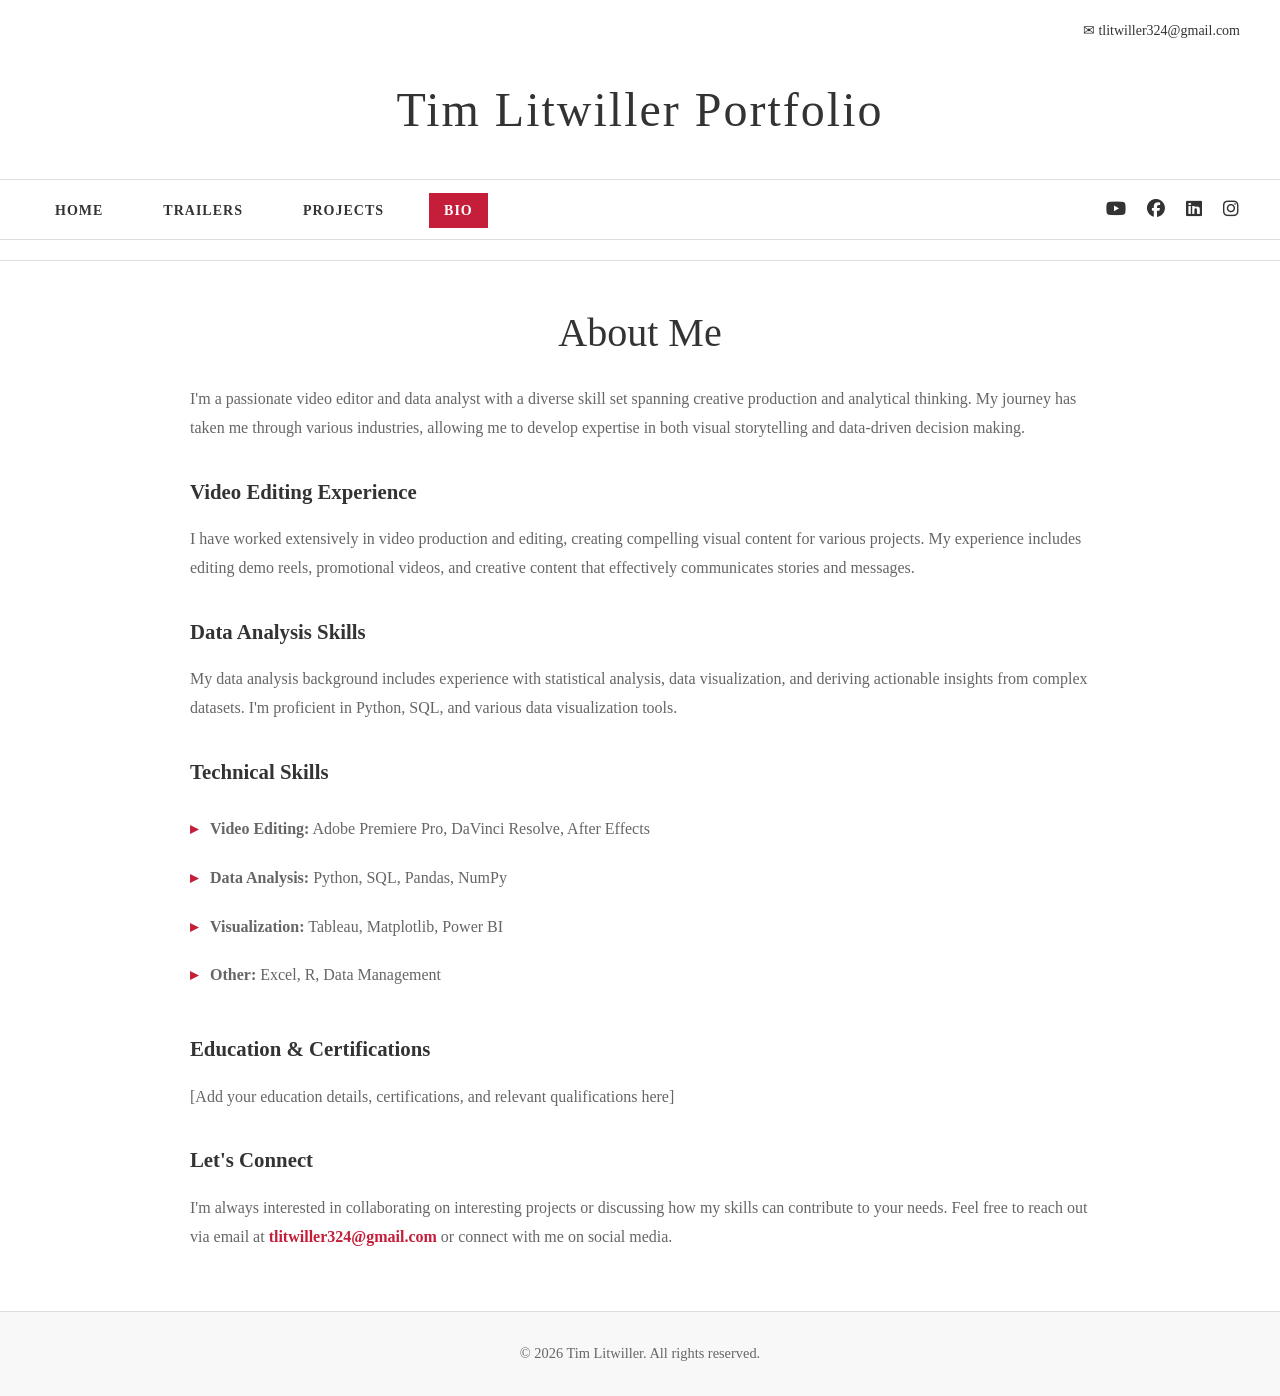
==== bio.html @ 99f658ed "moved static files out of static folder" ====
<!DOCTYPE html>
<html lang="en">
<head>
    <meta charset="UTF-8">
    <meta name="viewport" content="width=device-width, initial-scale=1.0">
    <title>Bio - Tim Litwiller Portfolio</title>
    <link rel="stylesheet" href="css/styles.css">
    <link rel="stylesheet" href="https://cdnjs.cloudflare.com/ajax/libs/font-awesome/6.4.0/css/all.min.css">
</head>
<body>
    <header>
        <div class="contact-info">
            <a href="mailto:tlitwiller324@gmail.com">✉ tlitwiller324@gmail.com</a>
        </div>

        <h1 class="site-title">Tim Litwiller Portfolio</h1>

        <nav class="navbar">
            <ul>
                <li><a href="index.html">HOME</a></li>
                <li><a href="trailers.html">TRAILERS</a></li>
                <li><a href="projects.html">PROJECTS</a></li>
                <li><a href="bio.html" class="active">BIO</a></li>
            </ul>
            <div class="social-links">
                <a href="https://www.youtube.com/@tlitwiller" target="_blank"><i class="fab fa-youtube"></i></a>
                <a href="https://www.facebook.com/tlitwiller" target="_blank"><i class="fab fa-facebook"></i></a>
                <a href="https://www.linkedin.com/in/tlitwiller" target="_blank"><i class="fab fa-linkedin"></i></a>
                <a href="https://www.instagram.com/tlitwiller" target="_blank"><i class="fab fa-instagram"></i></a>
            </div>
        </nav>
    </header>

    <main>
        <section class="content-section">
            <h2>About Me</h2>

            <div class="bio-content">
                <p>
                    I'm a passionate video editor and data analyst with a diverse skill set spanning creative production and analytical thinking. 
                    My journey has taken me through various industries, allowing me to develop expertise in both visual storytelling and data-driven decision making.
                </p>

                <h3>Video Editing Experience</h3>
                <p>
                    I have worked extensively in video production and editing, creating compelling visual content for various projects. 
                    My experience includes editing demo reels, promotional videos, and creative content that effectively communicates stories and messages.
                </p>

                <h3>Data Analysis Skills</h3>
                <p>
                    My data analysis background includes experience with statistical analysis, data visualization, and deriving actionable insights from complex datasets. 
                    I'm proficient in Python, SQL, and various data visualization tools.
                </p>

                <h3>Technical Skills</h3>
                <ul class="skills-list">
                    <li><strong>Video Editing:</strong> Adobe Premiere Pro, DaVinci Resolve, After Effects</li>
                    <li><strong>Data Analysis:</strong> Python, SQL, Pandas, NumPy</li>
                    <li><strong>Visualization:</strong> Tableau, Matplotlib, Power BI</li>
                    <li><strong>Other:</strong> Excel, R, Data Management</li>
                </ul>

                <h3>Education & Certifications</h3>
                <p>
                    [Add your education details, certifications, and relevant qualifications here]
                </p>

                <h3>Let's Connect</h3>
                <p>
                    I'm always interested in collaborating on interesting projects or discussing how my skills can contribute to your needs. 
                    Feel free to reach out via email at <a href="mailto:tlitwiller324@gmail.com">tlitwiller324@gmail.com</a> or connect with me on social media.
                </p>
            </div>
        </section>
    </main>

    <footer>
        <p>&copy; 2026 Tim Litwiller. All rights reserved.</p>
    </footer>
</body>
</html>
---- css/styles.css ----
/* Global Styles */
* {
    margin: 0;
    padding: 0;
    box-sizing: border-box;
}

:root {
    --primary-red: #c41e3a;
    --text-dark: #333;
    --text-light: #666;
    --border-color: #ddd;
    --bg-light: #f8f8f8;
}

body {
    font-family: 'Georgia', 'Times New Roman', serif;
    color: var(--text-dark);
    background-color: #fff;
    line-height: 1.6;
}

/* Header Styles */
header {
    background-color: #fff;
    border-bottom: 1px solid var(--border-color);
    padding: 20px 0;
    margin-bottom: 40px;
}

.contact-info {
    text-align: right;
    padding-right: 40px;
    margin-bottom: 20px;
    font-size: 14px;
}

.contact-info a {
    color: var(--text-dark);
    text-decoration: none;
    transition: color 0.3s ease;
}

.contact-info a:hover {
    color: var(--primary-red);
}

.site-title {
    text-align: center;
    font-size: 3em;
    font-weight: normal;
    margin: 30px 0;
    letter-spacing: 2px;
}

/* Navigation Styles */
.navbar {
    display: flex;
    justify-content: space-between;
    align-items: center;
    padding: 0 40px;
    border-top: 1px solid var(--border-color);
    border-bottom: 1px solid var(--border-color);
    padding-top: 15px;
    padding-bottom: 15px;
}

.navbar ul {
    list-style: none;
    display: flex;
    gap: 30px;
}

.navbar a {
    text-decoration: none;
    color: var(--text-dark);
    font-weight: 600;
    font-size: 14px;
    letter-spacing: 1px;
    padding: 10px 15px;
    transition: all 0.3s ease;
    position: relative;
}

.navbar a:hover {
    color: var(--primary-red);
}

.navbar a.active {
    background-color: var(--primary-red);
    color: white;
}

/* Social Links */
.social-links {
    display: flex;
    gap: 20px;
}

.social-links a {
    color: var(--text-dark);
    font-size: 18px;
    transition: color 0.3s ease;
    padding: 0;
}

.social-links a:hover {
    color: var(--primary-red);
}

/* Main Content */
main {
    max-width: 1200px;
    margin: 0 auto;
    padding: 0 40px;
}

/* Hero Section */
.hero {
    margin-bottom: 60px;
}

.hero-content {
    display: flex;
    gap: 60px;
    align-items: center;
}

.profile-image {
    flex: 0 0 250px;
}

.profile-image img {
    width: 100%;
    height: auto;
    border-radius: 8px;
    box-shadow: 0 4px 6px rgba(0, 0, 0, 0.1);
}

.hero-text {
    flex: 1;
}

.hero-text h2 {
    font-size: 2.5em;
    margin-bottom: 20px;
    font-weight: normal;
}

.hero-text p {
    font-size: 1.1em;
    color: var(--text-light);
    margin-bottom: 15px;
    line-height: 1.8;
}

/* Content Sections */
.content-section {
    margin-bottom: 60px;
}

.content-section h2 {
    font-size: 2.5em;
    margin-bottom: 20px;
    text-align: center;
    font-weight: normal;
}

.content-section > p {
    text-align: center;
    color: var(--text-light);
    margin-bottom: 40px;
    font-size: 1.1em;
}

/* Videos Grid */
.videos-grid {
    display: grid;
    grid-template-columns: repeat(auto-fit, minmax(500px, 1fr));
    gap: 40px;
    margin-bottom: 40px;
}

.video-card {
    background-color: var(--bg-light);
    padding: 25px;
    border-radius: 8px;
    transition: transform 0.3s ease, box-shadow 0.3s ease;
}

.video-card:hover {
    transform: translateY(-5px);
    box-shadow: 0 8px 12px rgba(0, 0, 0, 0.1);
}

.video-card h3 {
    margin-bottom: 15px;
    font-size: 1.3em;
    font-weight: normal;
}

.video-embed {
    margin: 20px 0;
    border-radius: 4px;
    overflow: hidden;
}

.video-embed iframe {
    border-radius: 4px;
}

.video-card p {
    color: var(--text-light);
    font-size: 0.95em;
    line-height: 1.7;
}

.youtube-note {
    text-align: center;
    padding: 20px;
    background-color: var(--bg-light);
    border-radius: 4px;
    margin-top: 30px;
}

.youtube-note a {
    color: var(--primary-red);
    text-decoration: none;
    font-weight: 600;
}

.youtube-note a:hover {
    text-decoration: underline;
}

/* Projects Grid */
.projects-grid {
    display: grid;
    grid-template-columns: repeat(auto-fit, minmax(300px, 1fr));
    gap: 30px;
    margin-bottom: 40px;
}

.project-card {
    background-color: var(--bg-light);
    padding: 25px;
    border-radius: 8px;
    border-left: 4px solid var(--primary-red);
    transition: transform 0.3s ease, box-shadow 0.3s ease;
}

.project-card:hover {
    transform: translateY(-5px);
    box-shadow: 0 8px 12px rgba(0, 0, 0, 0.1);
}

.project-card h3 {
    margin-bottom: 10px;
    font-size: 1.1em;
    font-weight: 600;
}

.project-tech {
    color: var(--primary-red);
    font-size: 0.85em;
    margin-bottom: 10px;
    font-weight: 600;
}

.project-card p {
    color: var(--text-light);
    font-size: 0.95em;
    line-height: 1.7;
    margin-bottom: 15px;
}

.project-link {
    color: var(--primary-red);
    text-decoration: none;
    font-weight: 600;
    transition: color 0.3s ease;
}

.project-link:hover {
    color: var(--text-dark);
    text-decoration: underline;
}

/* Bio Content */
.bio-content {
    max-width: 900px;
    margin: 0 auto;
    line-height: 1.8;
}

.bio-content p {
    margin-bottom: 20px;
    color: var(--text-light);
    font-size: 1em;
}

.bio-content h3 {
    font-size: 1.3em;
    margin-top: 30px;
    margin-bottom: 15px;
    font-weight: 600;
}

.skills-list {
    list-style: none;
    margin-left: 0;
    margin-bottom: 20px;
}

.skills-list li {
    padding: 10px 0;
    padding-left: 20px;
    position: relative;
    color: var(--text-light);
}

.skills-list li:before {
    content: "▸";
    position: absolute;
    left: 0;
    color: var(--primary-red);
    font-weight: bold;
}

.bio-content a {
    color: var(--primary-red);
    text-decoration: none;
    font-weight: 600;
}

.bio-content a:hover {
    text-decoration: underline;
}

/* Footer */
footer {
    background-color: var(--bg-light);
    text-align: center;
    padding: 30px 20px;
    margin-top: 60px;
    border-top: 1px solid var(--border-color);
    color: var(--text-light);
    font-size: 0.9em;
}

/* Responsive Design */
@media (max-width: 768px) {
    .site-title {
        font-size: 2em;
    }

    .navbar {
        flex-direction: column;
        gap: 20px;
        padding: 20px 20px;
    }

    .navbar ul {
        flex-wrap: wrap;
        justify-content: center;
        gap: 10px;
    }

    .navbar a {
        font-size: 12px;
        padding: 8px 10px;
    }

    .social-links {
        width: 100%;
        justify-content: center;
    }

    main {
        padding: 0 20px;
    }

    .hero-content {
        flex-direction: column;
        gap: 40px;
    }

    .profile-image {
        flex: 0 0 200px;
    }

    .hero-text h2 {
        font-size: 2em;
    }

    .content-section h2 {
        font-size: 2em;
    }

    .videos-grid {
        grid-template-columns: 1fr;
    }

    .projects-grid {
        grid-template-columns: 1fr;
    }

    .contact-info {
        padding-right: 20px;
    }
}

@media (max-width: 480px) {
    .site-title {
        font-size: 1.5em;
        margin: 20px 0;
    }

    .navbar ul {
        gap: 5px;
    }

    .navbar a {
        font-size: 11px;
        padding: 6px 8px;
    }

    .hero-text h2 {
        font-size: 1.5em;
    }

    .content-section h2 {
        font-size: 1.5em;
    }

    .video-card {
        padding: 15px;
    }

    .project-card {
        padding: 15px;
    }
}
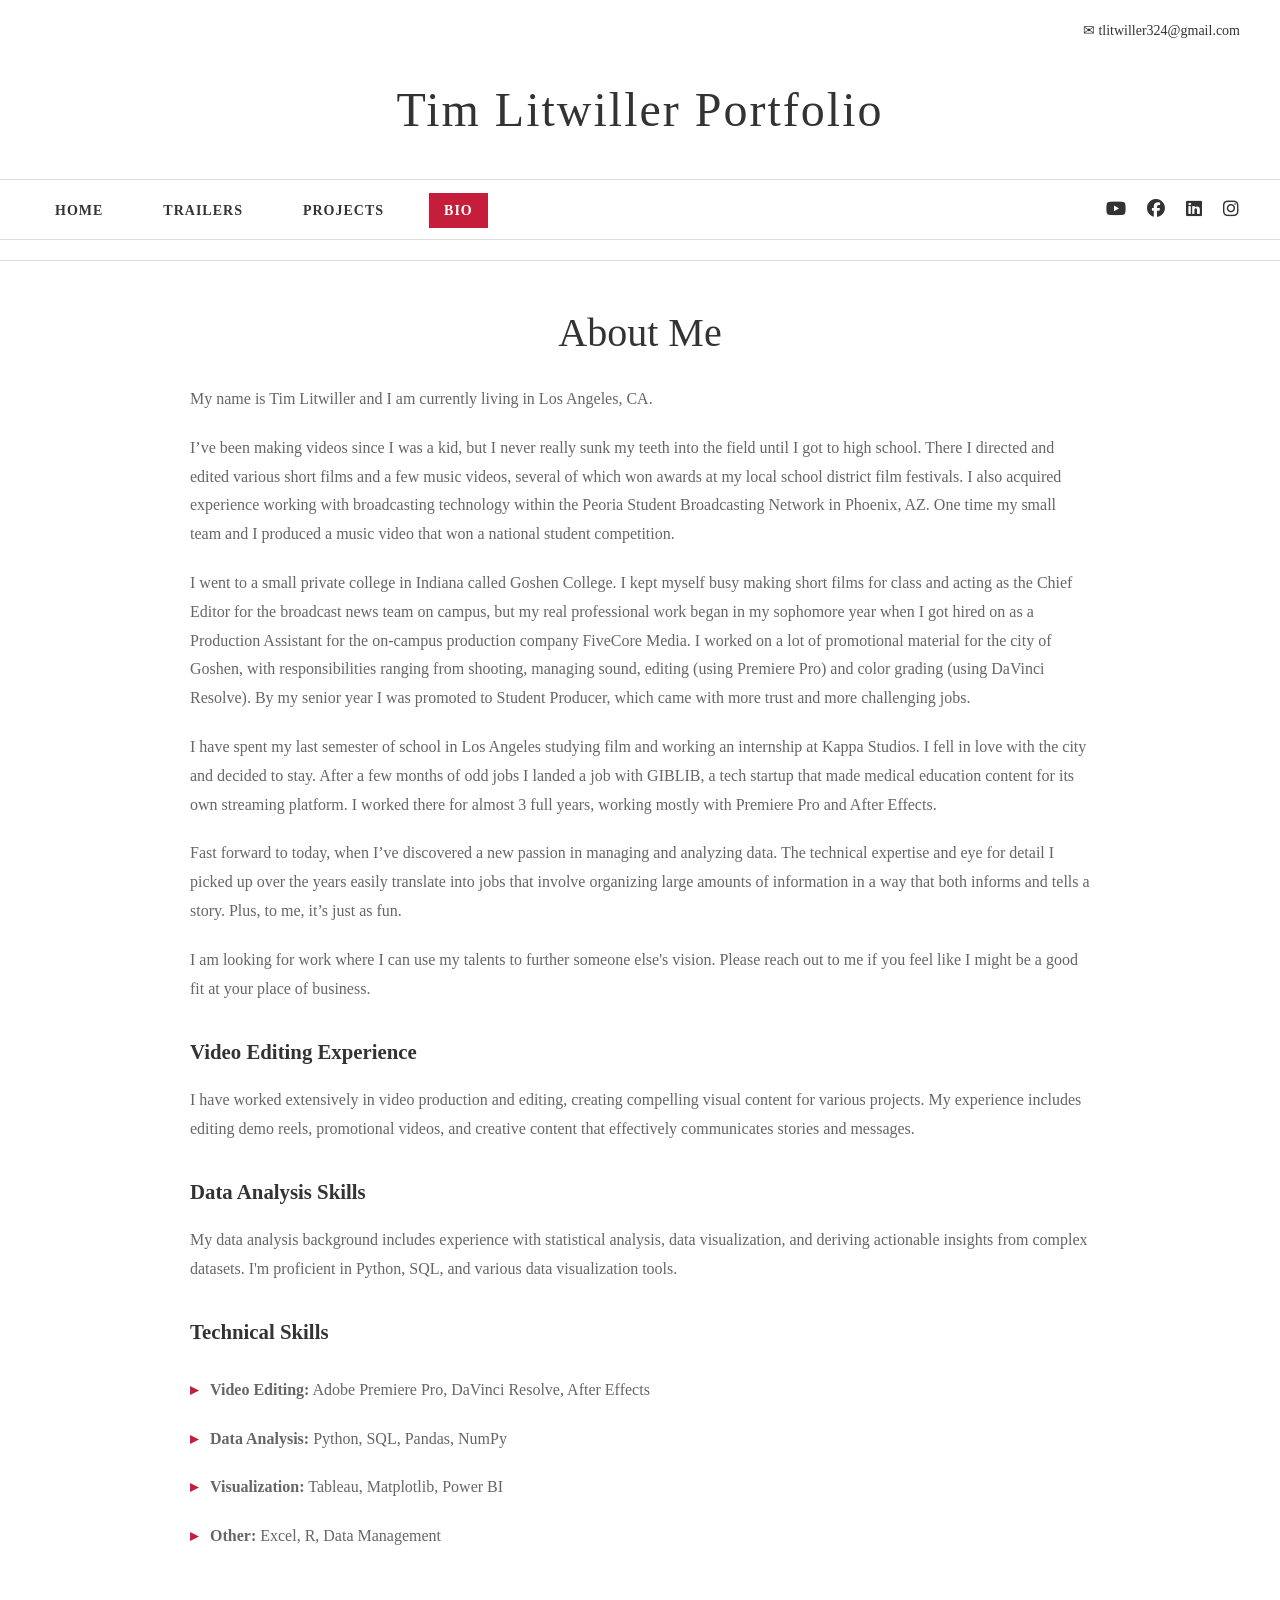
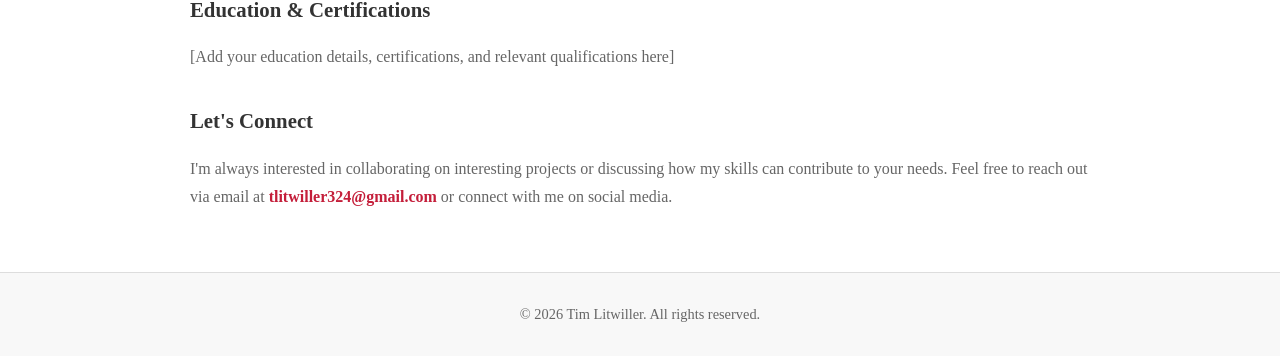
==== commit 31135ea8: "added paragraphs to bio" ====
--- a/bio.html
+++ b/bio.html
@@ -37,8 +37,22 @@
 
             <div class="bio-content">
                 <p>
-                    I'm a passionate video editor and data analyst with a diverse skill set spanning creative production and analytical thinking. 
-                    My journey has taken me through various industries, allowing me to develop expertise in both visual storytelling and data-driven decision making.
+                    My name is Tim Litwiller and I am currently living in Los Angeles, CA.
+                </p>
+                <p>
+                    I’ve been making videos since I was a kid, but I never really sunk my teeth into the field until I got to high school. There I directed and edited various short films and a few music videos, several of which won awards at my local school district film festivals. I also acquired experience working with broadcasting technology within the Peoria Student Broadcasting Network in Phoenix, AZ. One time my small team and I produced a music video that won a national student competition.
+                </p>
+                <p>
+                    I went to a small private college in Indiana called Goshen College. I kept myself busy making short films for class and acting as the Chief Editor for the broadcast news team on campus, but my real professional work began in my sophomore year when I got hired on as a Production Assistant for the on-campus production company FiveCore Media. I worked on a lot of promotional material for the city of Goshen, with responsibilities ranging from shooting, managing sound, editing (using Premiere Pro) and color grading (using DaVinci Resolve). By my senior year I was promoted to Student Producer, which came with more trust and more challenging jobs.
+                </p>
+                <p>
+                    I have spent my last semester of school in Los Angeles studying film and working an internship at Kappa Studios. I fell in love with the city and decided to stay. After a few months of odd jobs I landed a job with GIBLIB, a tech startup that made medical education content for its own streaming platform. I worked there for almost 3 full years, working mostly with Premiere Pro and After Effects.
+                </p>
+                <p>
+                    Fast forward to today, when I’ve discovered a new passion in managing and analyzing data. The technical expertise and eye for detail I picked up over the years easily translate into jobs that involve organizing large amounts of information in a way that both informs and tells a story. Plus, to me, it’s just as fun. 
+                </p>
+                <p>
+                    I am looking for work where I can use my talents to further someone else's vision. Please reach out to me if you feel like I might be a good fit at your place of business.
                 </p>
 
                 <h3>Video Editing Experience</h3>
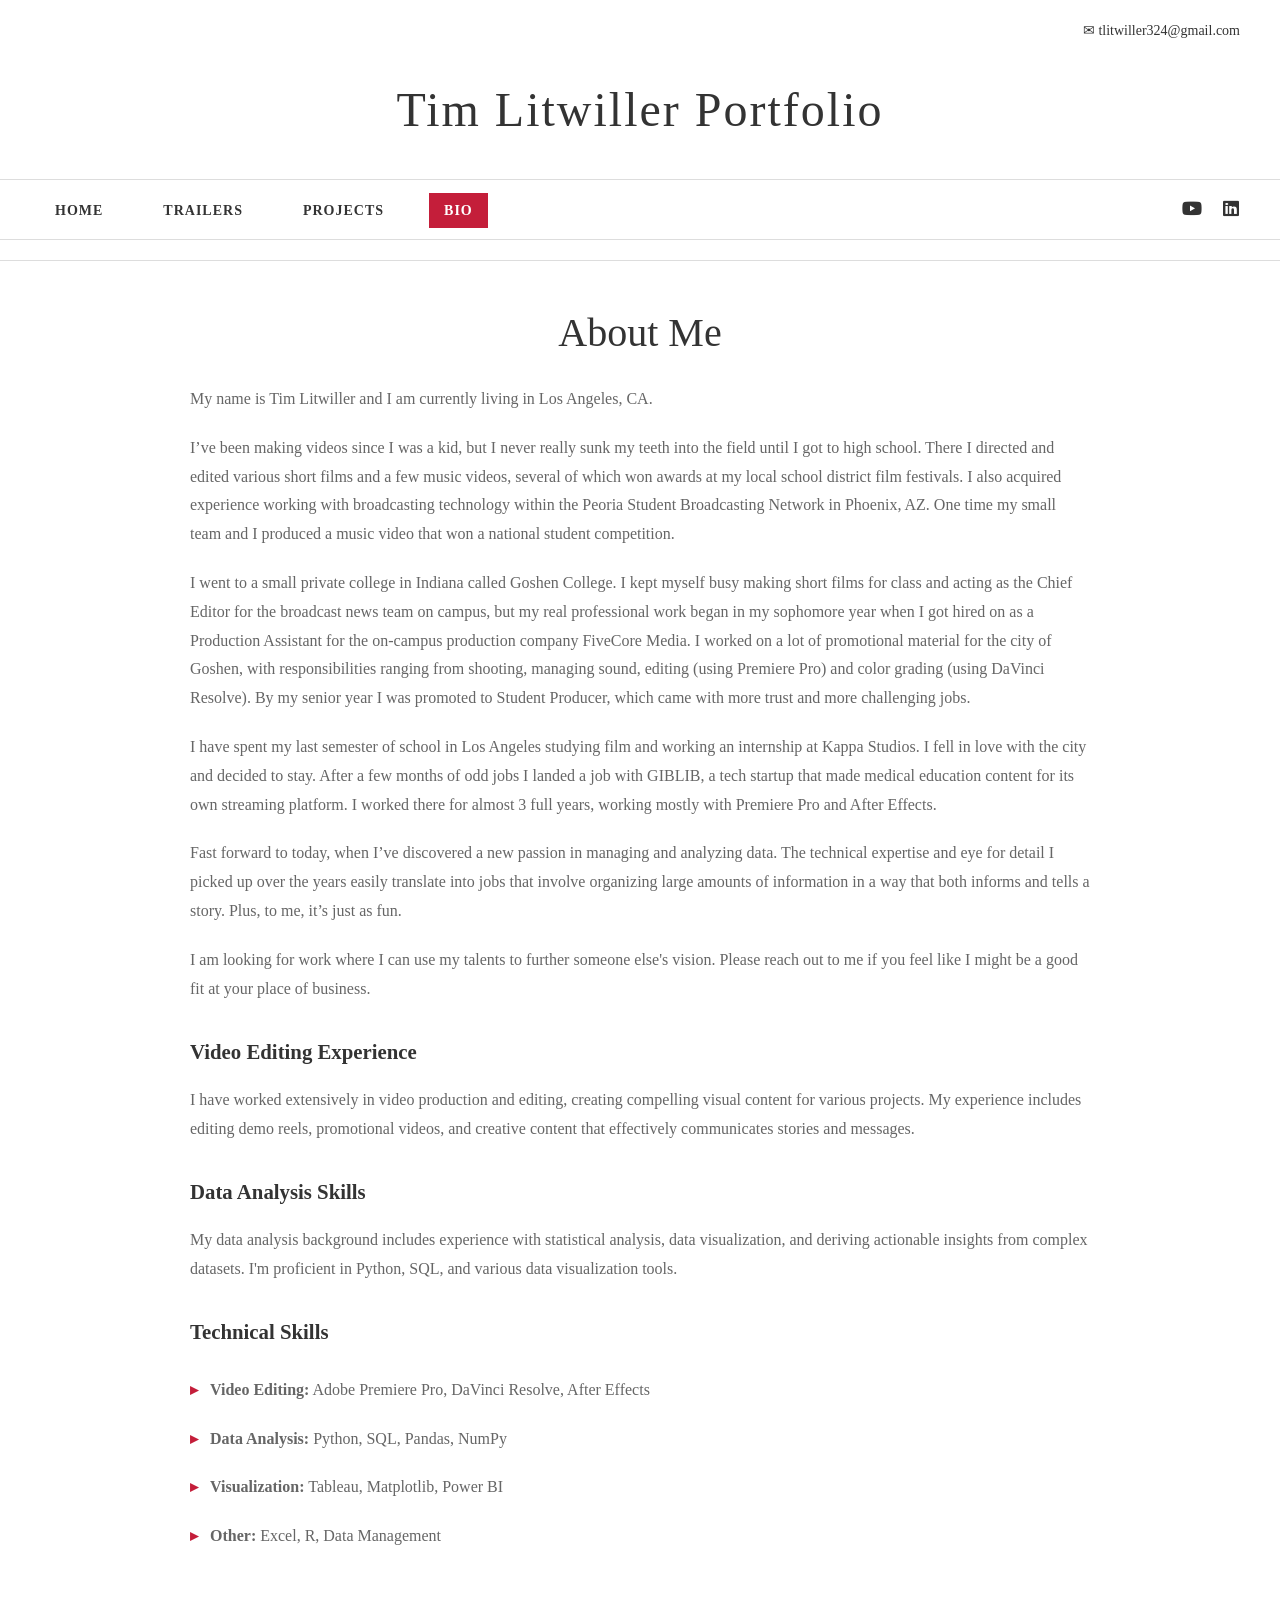
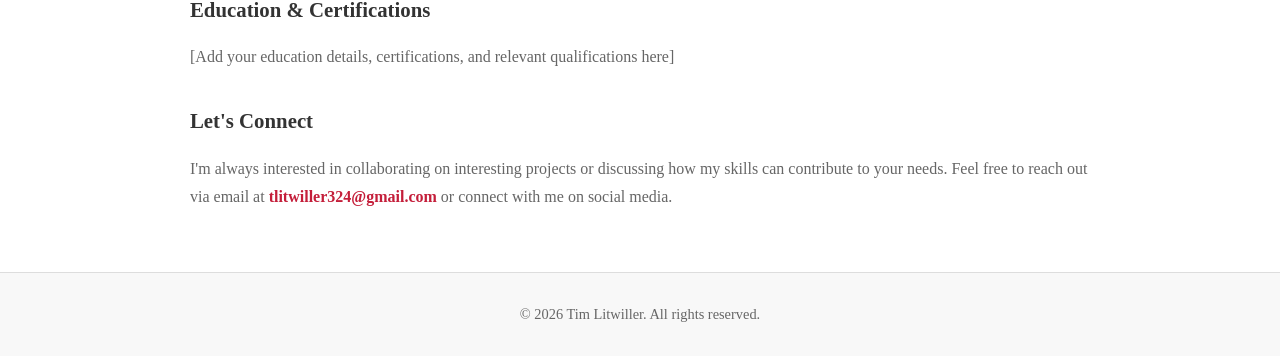
==== commit 7c4eee13: "changed header" ====
--- a/bio.html
+++ b/bio.html
@@ -8,28 +8,8 @@
     <link rel="stylesheet" href="https://cdnjs.cloudflare.com/ajax/libs/font-awesome/6.4.0/css/all.min.css">
 </head>
 <body>
-    <header>
-        <div class="contact-info">
-            <a href="mailto:tlitwiller324@gmail.com">✉ tlitwiller324@gmail.com</a>
-        </div>
-
-        <h1 class="site-title">Tim Litwiller Portfolio</h1>
-
-        <nav class="navbar">
-            <ul>
-                <li><a href="index.html">HOME</a></li>
-                <li><a href="trailers.html">TRAILERS</a></li>
-                <li><a href="projects.html">PROJECTS</a></li>
-                <li><a href="bio.html" class="active">BIO</a></li>
-            </ul>
-            <div class="social-links">
-                <a href="https://www.youtube.com/@tlitwiller" target="_blank"><i class="fab fa-youtube"></i></a>
-                <a href="https://www.facebook.com/tlitwiller" target="_blank"><i class="fab fa-facebook"></i></a>
-                <a href="https://www.linkedin.com/in/tlitwiller" target="_blank"><i class="fab fa-linkedin"></i></a>
-                <a href="https://www.instagram.com/tlitwiller" target="_blank"><i class="fab fa-instagram"></i></a>
-            </div>
-        </nav>
-    </header>
+    <header id="site-header"></header>
+    <script src="js/header.js"></script>
 
     <main>
         <section class="content-section">
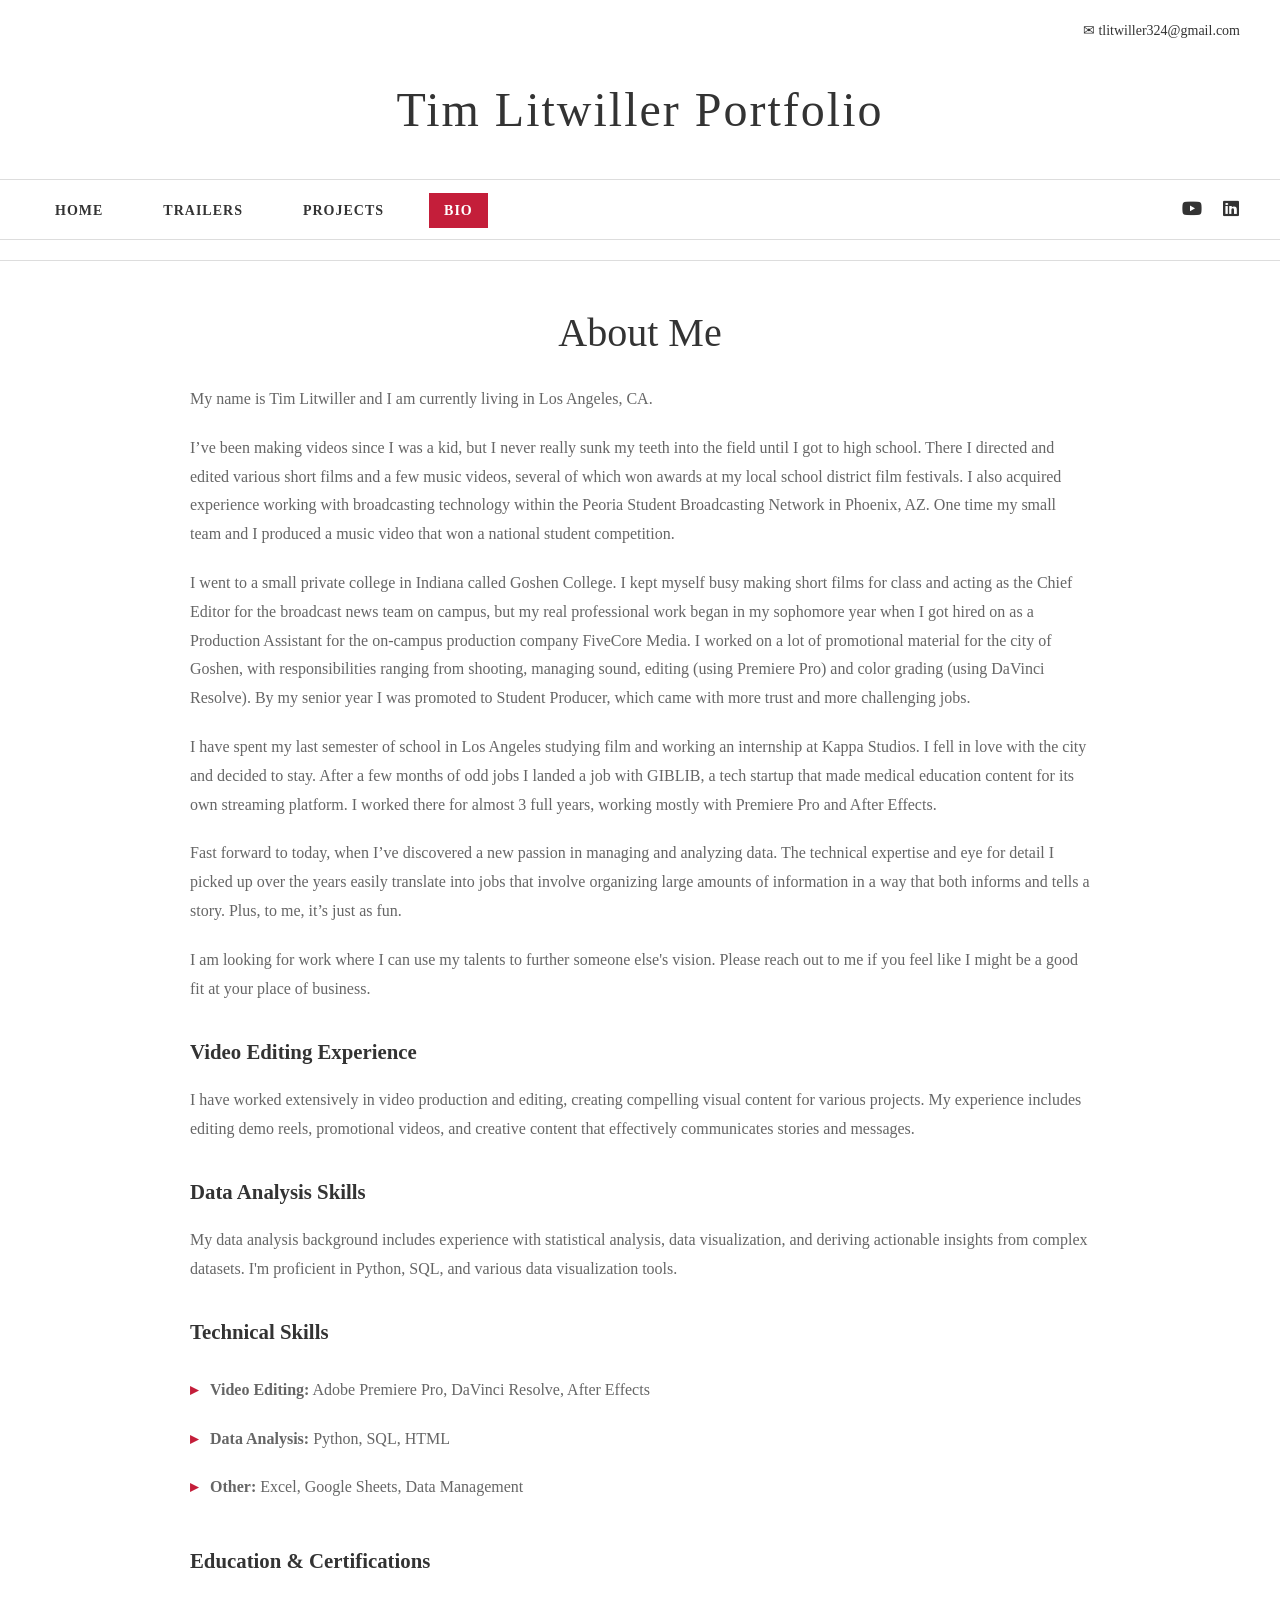
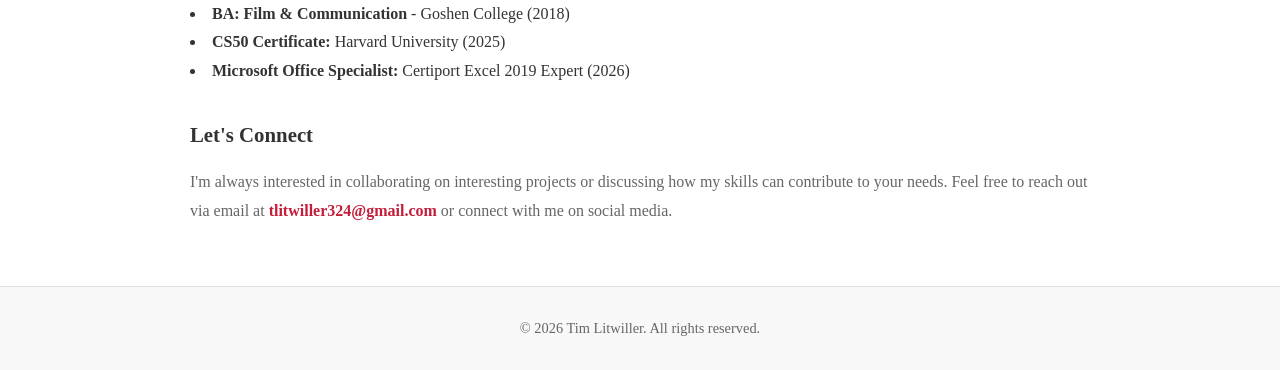
==== commit 118dc1be: "edited bio.html" ====
--- a/bio.html
+++ b/bio.html
@@ -4,12 +4,12 @@
     <meta charset="UTF-8">
     <meta name="viewport" content="width=device-width, initial-scale=1.0">
     <title>Bio - Tim Litwiller Portfolio</title>
-    <link rel="stylesheet" href="css/styles.css">
+    <link rel="stylesheet" href="css/styles.css?v=20260408">
     <link rel="stylesheet" href="https://cdnjs.cloudflare.com/ajax/libs/font-awesome/6.4.0/css/all.min.css">
 </head>
 <body>
     <header id="site-header"></header>
-    <script src="js/header.js"></script>
+    <script src="js/header.js?v=20260408"></script>
 
     <main>
         <section class="content-section">
@@ -50,16 +50,15 @@
                 <h3>Technical Skills</h3>
                 <ul class="skills-list">
                     <li><strong>Video Editing:</strong> Adobe Premiere Pro, DaVinci Resolve, After Effects</li>
-                    <li><strong>Data Analysis:</strong> Python, SQL, Pandas, NumPy</li>
-                    <li><strong>Visualization:</strong> Tableau, Matplotlib, Power BI</li>
-                    <li><strong>Other:</strong> Excel, R, Data Management</li>
+                    <li><strong>Data Analysis:</strong> Python, SQL, HTML</li>
+                    <li><strong>Other:</strong> Excel, Google Sheets, Data Management</li>
                 </ul>
 
                 <h3>Education & Certifications</h3>
                 <p>
-                    [Add your education details, certifications, and relevant qualifications here]
-                </p>
-
+                    <li><strong>BA: Film & Communication</strong> - Goshen College (2018)</li>
+                    <li><strong>CS50 Certificate:</strong> Harvard University (2025)</li>
+                    <li><strong>Microsoft Office Specialist:</strong> Certiport Excel 2019 Expert (2026)</li>
                 <h3>Let's Connect</h3>
                 <p>
                     I'm always interested in collaborating on interesting projects or discussing how my skills can contribute to your needs. 
--- a/css/styles.css
+++ b/css/styles.css
@@ -233,57 +233,119 @@
     text-decoration: underline;
 }
 
-/* Projects Grid */
-.projects-grid {
-    display: grid;
-    grid-template-columns: repeat(auto-fit, minmax(300px, 1fr));
-    gap: 30px;
+/* Project Showcase */
+.project-showcase {
+    display: flex;
+    flex-direction: column;
+    gap: 60px;
     margin-bottom: 40px;
 }
 
-.project-card {
+.project-showcase-card {
     background-color: var(--bg-light);
-    padding: 25px;
+    padding: 30px;
     border-radius: 8px;
     border-left: 4px solid var(--primary-red);
+}
+
+.project-showcase-card h3 {
+    font-size: 1.5em;
+    font-weight: 600;
+    margin-bottom: 20px;
+}
+
+.project-images-grid {
+    display: grid;
+    grid-template-columns: repeat(2, 1fr);
+    gap: 12px;
+    margin-bottom: 20px;
+}
+
+.project-images-grid img {
+    width: 100%;
+    height: 220px;
+    object-fit: cover;
+    cursor: zoom-in;
+    border-radius: 6px;
+    box-shadow: 0 2px 6px rgba(0,0,0,0.1);
     transition: transform 0.3s ease, box-shadow 0.3s ease;
 }
 
-.project-card:hover {
-    transform: translateY(-5px);
-    box-shadow: 0 8px 12px rgba(0, 0, 0, 0.1);
-}
-
-.project-card h3 {
-    margin-bottom: 10px;
-    font-size: 1.1em;
-    font-weight: 600;
-}
-
-.project-tech {
-    color: var(--primary-red);
-    font-size: 0.85em;
-    margin-bottom: 10px;
-    font-weight: 600;
-}
-
-.project-card p {
-    color: var(--text-light);
-    font-size: 0.95em;
-    line-height: 1.7;
-    margin-bottom: 15px;
-}
-
-.project-link {
-    color: var(--primary-red);
-    text-decoration: none;
-    font-weight: 600;
-    transition: color 0.3s ease;
-}
-
-.project-link:hover {
-    color: var(--text-dark);
-    text-decoration: underline;
+.project-images-grid img:hover {
+    transform: scale(1.02);
+    box-shadow: 0 6px 14px rgba(0,0,0,0.15);
+}
+
+.project-image-single {
+    margin-bottom: 20px;
+}
+
+.project-image-single img {
+    width: 100%;
+    max-height: 500px;
+    object-fit: contain;
+    cursor: zoom-in;
+    border-radius: 6px;
+    box-shadow: 0 2px 6px rgba(0,0,0,0.1);
+    transition: transform 0.3s ease, box-shadow 0.3s ease;
+}
+
+.project-image-single img:hover {
+    transform: scale(1.02);
+    box-shadow: 0 6px 14px rgba(0,0,0,0.15);
+}
+
+.project-description {
+    color: var(--text-light);
+    font-size: 1em;
+    line-height: 1.8;
+    margin-top: 10px;
+}
+
+/* Project Image Lightbox */
+.lightbox-overlay {
+    position: fixed;
+    inset: 0;
+    background: rgba(0, 0, 0, 0.85);
+    display: none;
+    align-items: center;
+    justify-content: center;
+    padding: 20px;
+    z-index: 1000;
+}
+
+.lightbox-overlay.open {
+    display: flex;
+}
+
+.lightbox-content {
+    position: relative;
+    max-width: min(1200px, 95vw);
+    max-height: 90vh;
+}
+
+.lightbox-image {
+    width: 100%;
+    max-height: 90vh;
+    object-fit: contain;
+    border-radius: 8px;
+    box-shadow: 0 10px 40px rgba(0, 0, 0, 0.45);
+}
+
+.lightbox-close {
+    position: absolute;
+    top: -12px;
+    right: -12px;
+    width: 36px;
+    height: 36px;
+    border: none;
+    border-radius: 50%;
+    background: #fff;
+    color: #111;
+    font-size: 24px;
+    line-height: 1;
+    cursor: pointer;
+    box-shadow: 0 4px 14px rgba(0, 0, 0, 0.25);
 }
 
 /* Bio Content */
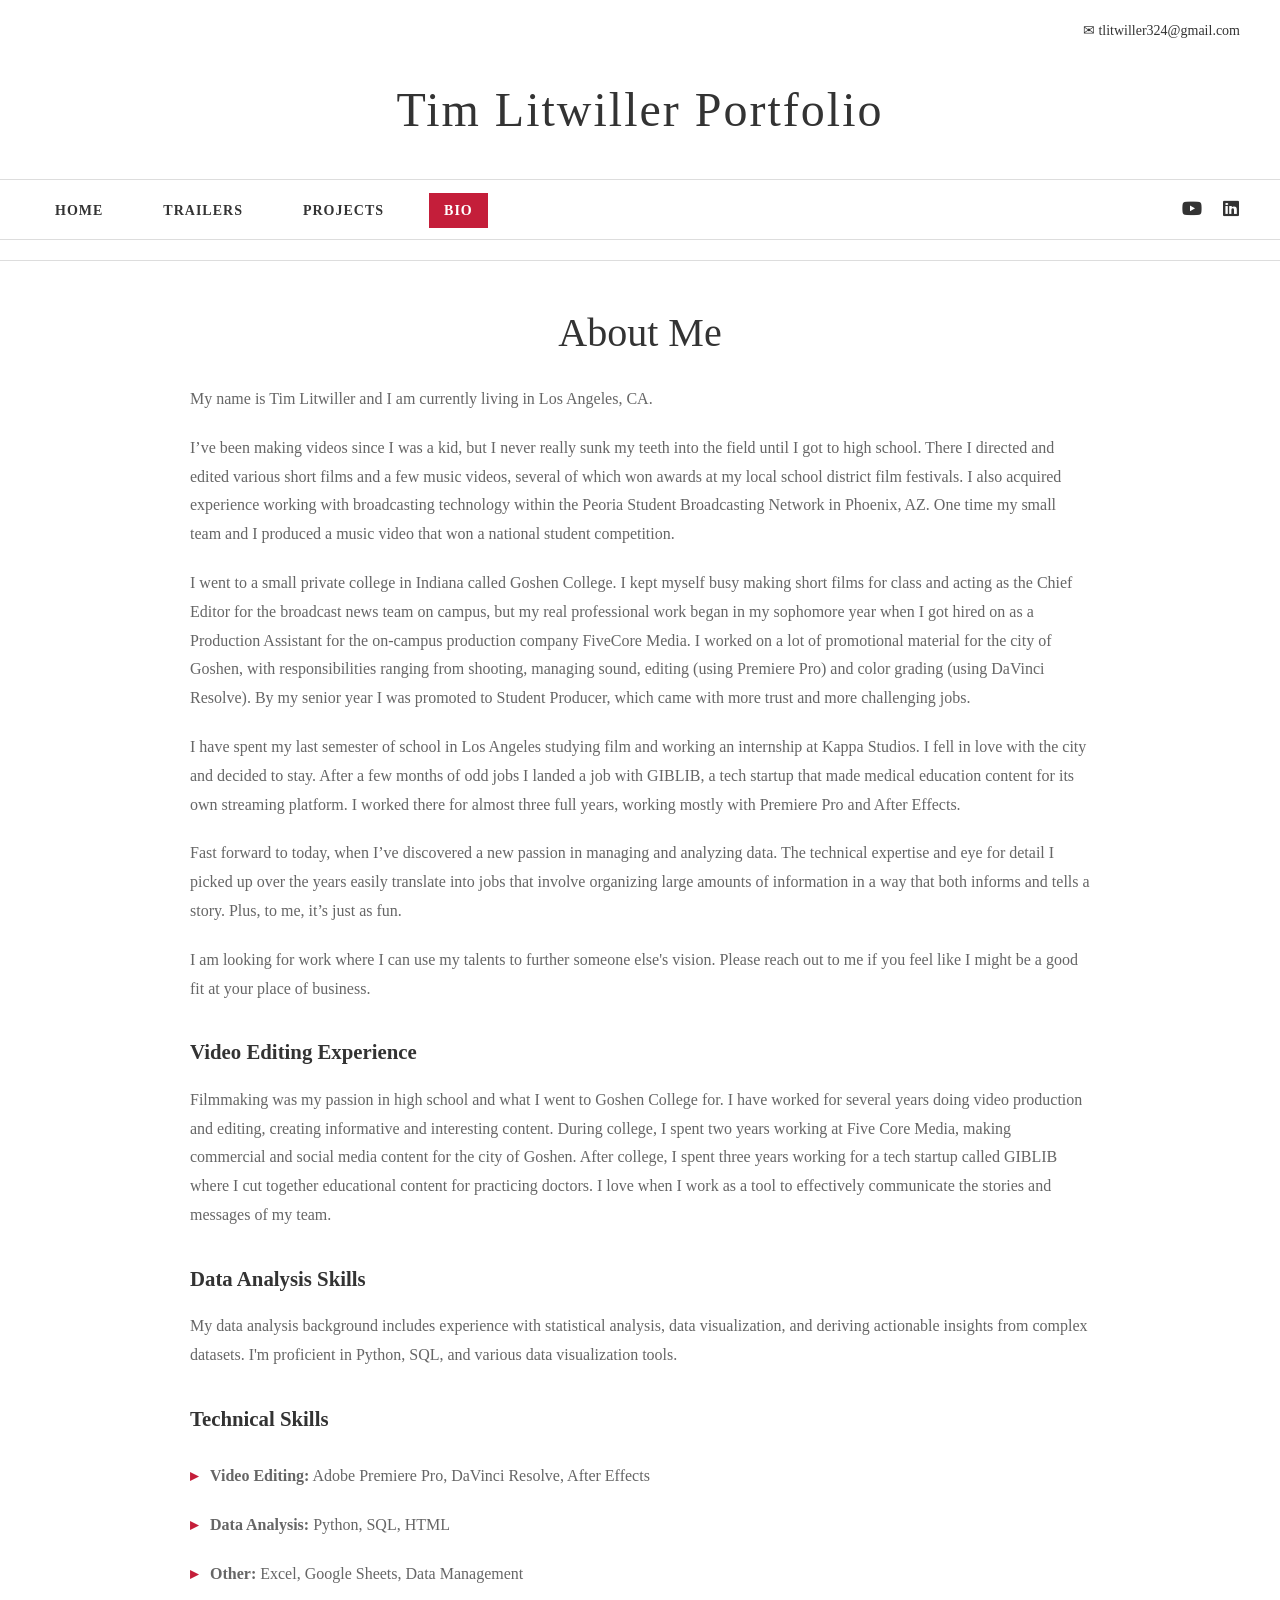
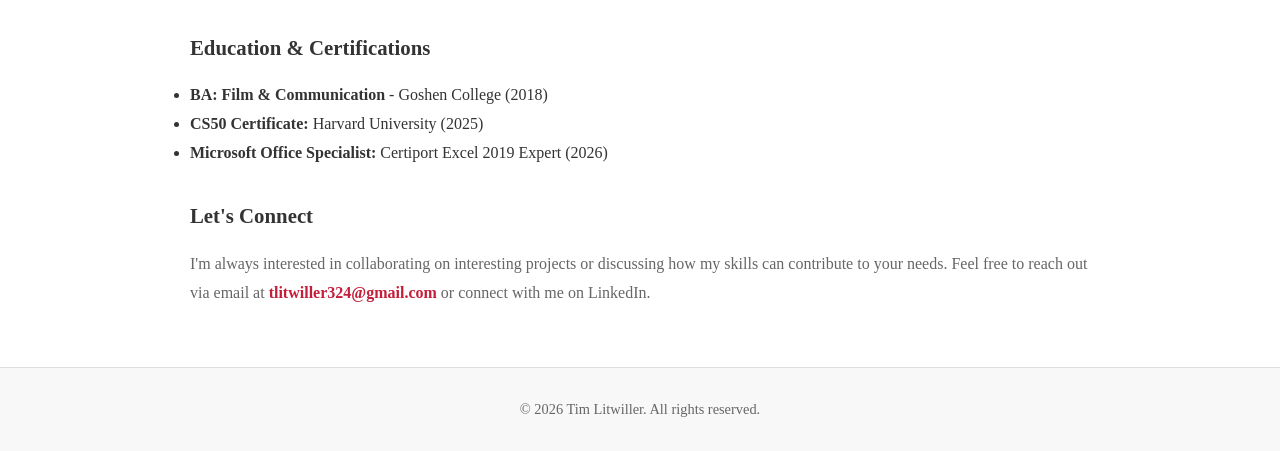
==== commit 9ed1fa5a: "edited bio.html" ====
--- a/bio.html
+++ b/bio.html
@@ -4,12 +4,12 @@
     <meta charset="UTF-8">
     <meta name="viewport" content="width=device-width, initial-scale=1.0">
     <title>Bio - Tim Litwiller Portfolio</title>
-    <link rel="stylesheet" href="css/styles.css?v=20260408">
+    <link rel="stylesheet" href="css/styles.css?v=20260415">
     <link rel="stylesheet" href="https://cdnjs.cloudflare.com/ajax/libs/font-awesome/6.4.0/css/all.min.css">
 </head>
 <body>
     <header id="site-header"></header>
-    <script src="js/header.js?v=20260408"></script>
+    <script src="js/header.js?v=20260415"></script>
 
     <main>
         <section class="content-section">
@@ -20,25 +20,51 @@
                     My name is Tim Litwiller and I am currently living in Los Angeles, CA.
                 </p>
                 <p>
-                    I’ve been making videos since I was a kid, but I never really sunk my teeth into the field until I got to high school. There I directed and edited various short films and a few music videos, several of which won awards at my local school district film festivals. I also acquired experience working with broadcasting technology within the Peoria Student Broadcasting Network in Phoenix, AZ. One time my small team and I produced a music video that won a national student competition.
+                    I’ve been making videos since I was a kid, but I never really sunk my teeth into 
+                    the field until I got to high school. There I directed and edited various short 
+                    films and a few music videos, several of which won awards at my local school 
+                    district film festivals. I also acquired experience working with broadcasting 
+                    technology within the Peoria Student Broadcasting Network in Phoenix, AZ. 
+                    One time my small team and I produced a music video that won a national student 
+                    competition.
                 </p>
                 <p>
-                    I went to a small private college in Indiana called Goshen College. I kept myself busy making short films for class and acting as the Chief Editor for the broadcast news team on campus, but my real professional work began in my sophomore year when I got hired on as a Production Assistant for the on-campus production company FiveCore Media. I worked on a lot of promotional material for the city of Goshen, with responsibilities ranging from shooting, managing sound, editing (using Premiere Pro) and color grading (using DaVinci Resolve). By my senior year I was promoted to Student Producer, which came with more trust and more challenging jobs.
+                    I went to a small private college in Indiana called Goshen College. I kept myself 
+                    busy making short films for class and acting as the Chief Editor for the broadcast 
+                    news team on campus, but my real professional work began in my sophomore year when 
+                    I got hired on as a Production Assistant for the on-campus production company 
+                    FiveCore Media. I worked on a lot of promotional material for the city of Goshen, 
+                    with responsibilities ranging from shooting, managing sound, editing (using Premiere Pro) 
+                    and color grading (using DaVinci Resolve). By my senior year I was promoted to 
+                    Student Producer, which came with more trust and more challenging jobs.
                 </p>
                 <p>
-                    I have spent my last semester of school in Los Angeles studying film and working an internship at Kappa Studios. I fell in love with the city and decided to stay. After a few months of odd jobs I landed a job with GIBLIB, a tech startup that made medical education content for its own streaming platform. I worked there for almost 3 full years, working mostly with Premiere Pro and After Effects.
+                    I have spent my last semester of school in Los Angeles studying film and working an 
+                    internship at Kappa Studios. I fell in love with the city and decided to stay. 
+                    After a few months of odd jobs I landed a job with GIBLIB, a tech startup that made 
+                    medical education content for its own streaming platform. I worked there for almost 
+                    three full years, working mostly with Premiere Pro and After Effects.
                 </p>
                 <p>
-                    Fast forward to today, when I’ve discovered a new passion in managing and analyzing data. The technical expertise and eye for detail I picked up over the years easily translate into jobs that involve organizing large amounts of information in a way that both informs and tells a story. Plus, to me, it’s just as fun. 
+                    Fast forward to today, when I’ve discovered a new passion in managing and analyzing data. 
+                    The technical expertise and eye for detail I picked up over the years easily translate 
+                    into jobs that involve organizing large amounts of information in a way that both informs 
+                    and tells a story. Plus, to me, it’s just as fun. 
                 </p>
                 <p>
-                    I am looking for work where I can use my talents to further someone else's vision. Please reach out to me if you feel like I might be a good fit at your place of business.
+                    I am looking for work where I can use my talents to further someone else's vision. 
+                    Please reach out to me if you feel like I might be a good fit at your place of business.
                 </p>
 
                 <h3>Video Editing Experience</h3>
                 <p>
-                    I have worked extensively in video production and editing, creating compelling visual content for various projects. 
-                    My experience includes editing demo reels, promotional videos, and creative content that effectively communicates stories and messages.
+                    Filmmaking was my passion in high school and what I went to Goshen College for. 
+                    I have worked for several years doing video production and editing, creating 
+                    informative and interesting content. During college, I spent two years working at 
+                    Five Core Media, making commercial and social media content for the city of Goshen. 
+                    After college, I spent three years working for a tech startup called GIBLIB where 
+                    I cut together educational content for practicing doctors. I love when I work as 
+                    a tool to effectively communicate the stories and messages of my team.
                 </p>
 
                 <h3>Data Analysis Skills</h3>
@@ -55,14 +81,15 @@
                 </ul>
 
                 <h3>Education & Certifications</h3>
-                <p>
+                <ul class="education-list">
                     <li><strong>BA: Film & Communication</strong> - Goshen College (2018)</li>
                     <li><strong>CS50 Certificate:</strong> Harvard University (2025)</li>
                     <li><strong>Microsoft Office Specialist:</strong> Certiport Excel 2019 Expert (2026)</li>
+                </ul>
                 <h3>Let's Connect</h3>
                 <p>
                     I'm always interested in collaborating on interesting projects or discussing how my skills can contribute to your needs. 
-                    Feel free to reach out via email at <a href="mailto:tlitwiller324@gmail.com">tlitwiller324@gmail.com</a> or connect with me on social media.
+                    Feel free to reach out via email at <a href="mailto:tlitwiller324@gmail.com">tlitwiller324@gmail.com</a> or connect with me on <a href="https://www.linkedin.com/in/timothy-litwiller" target="_blank" rel="noopener noreferrer"></a>LinkedIn</a>.
                 </p>
             </div>
         </section>
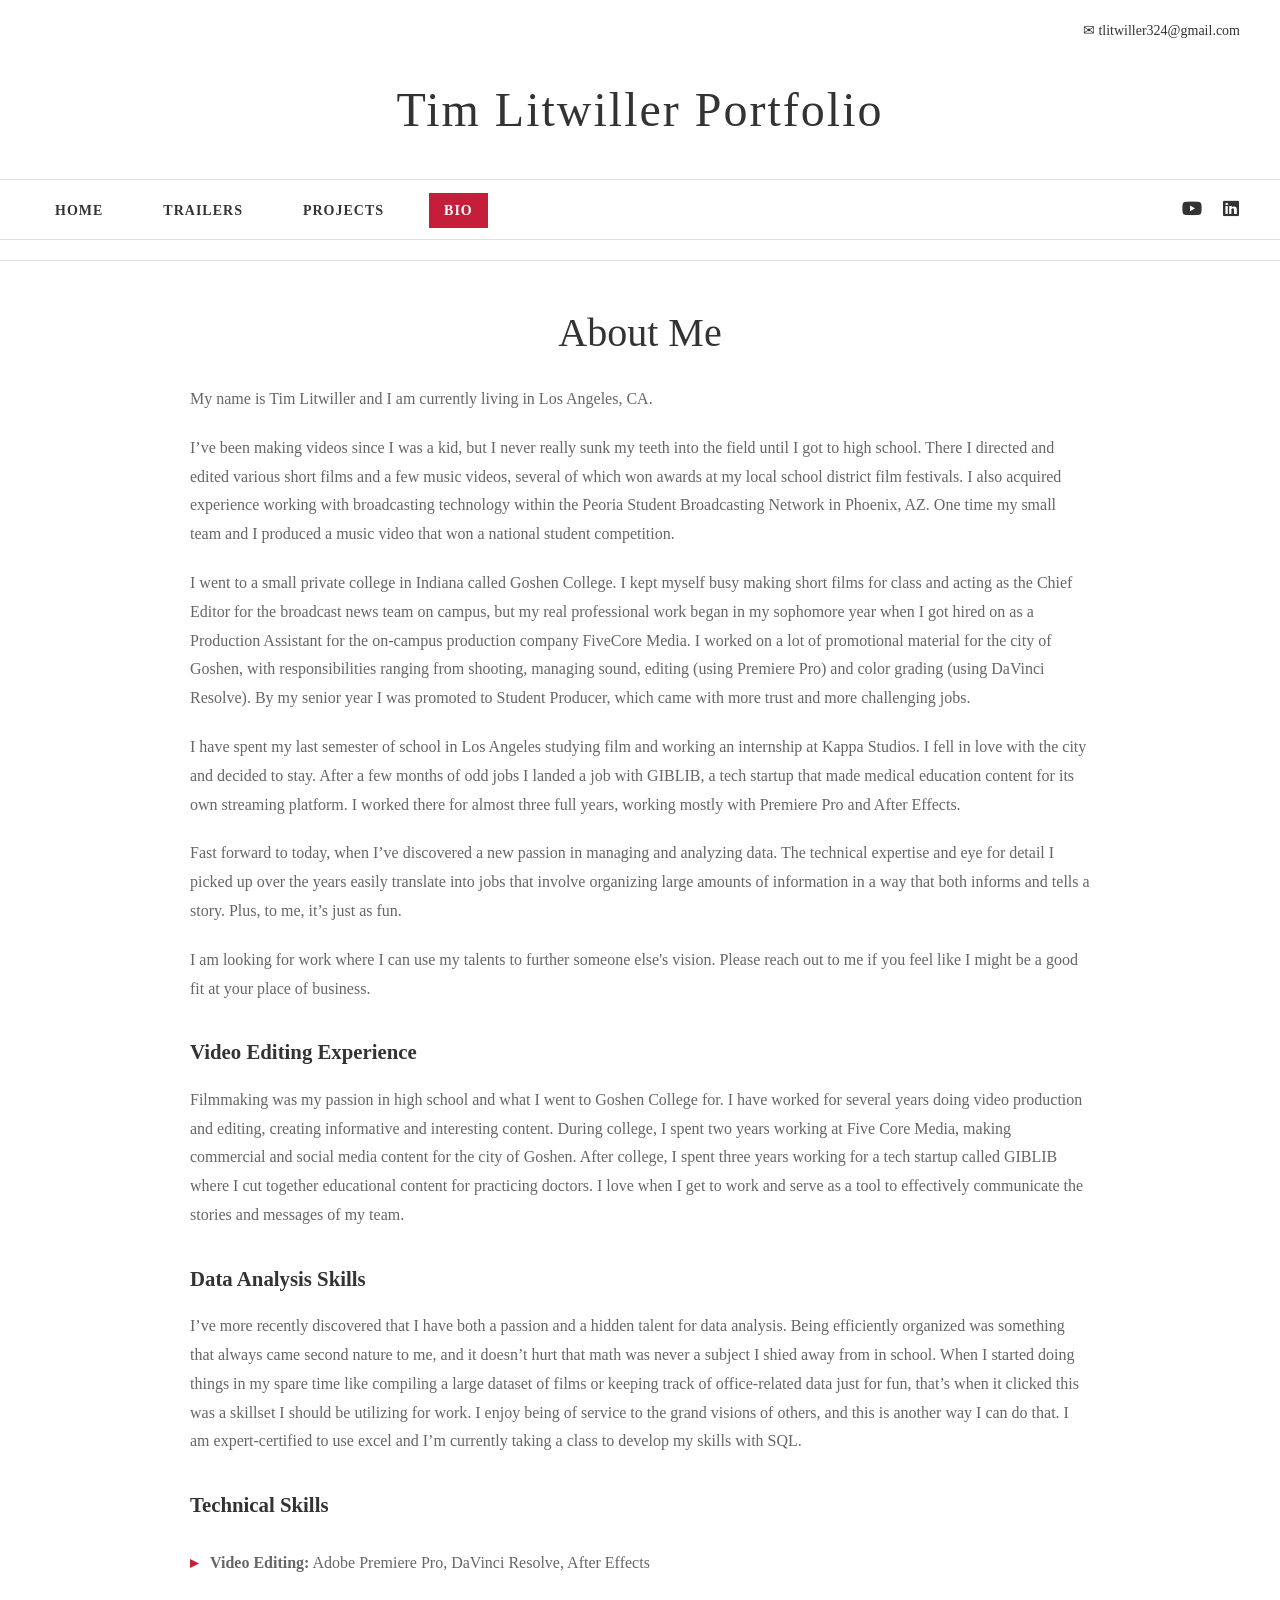
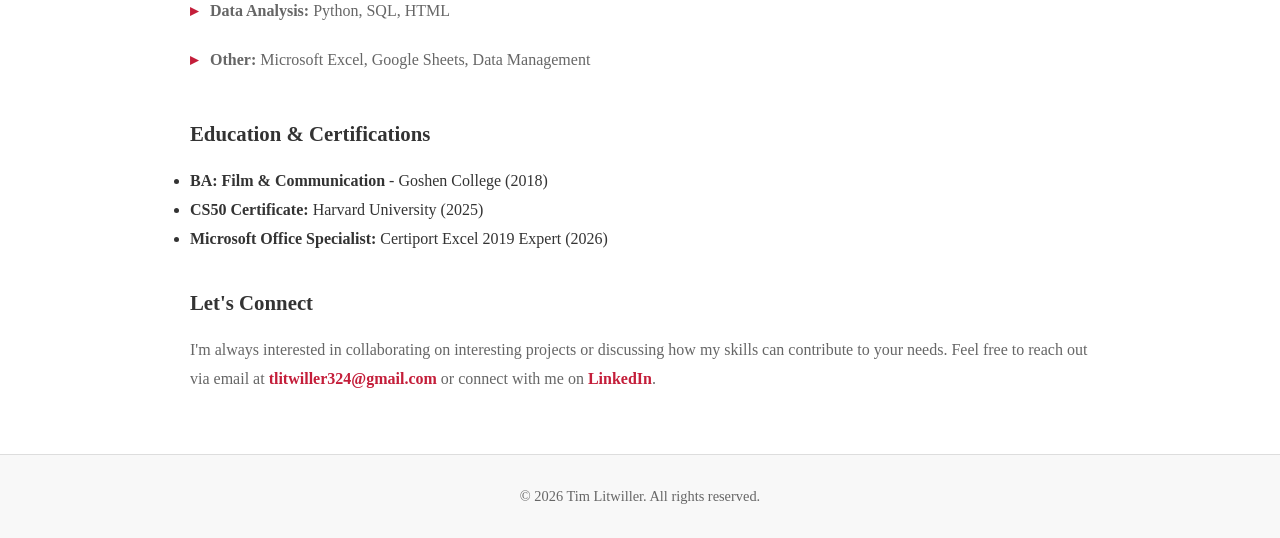
==== commit f8b1936c: "added paragraph to bio" ====
--- a/bio.html
+++ b/bio.html
@@ -63,21 +63,28 @@
                     informative and interesting content. During college, I spent two years working at 
                     Five Core Media, making commercial and social media content for the city of Goshen. 
                     After college, I spent three years working for a tech startup called GIBLIB where 
-                    I cut together educational content for practicing doctors. I love when I work as 
-                    a tool to effectively communicate the stories and messages of my team.
+                    I cut together educational content for practicing doctors. I love when I get to 
+                    work and serve as a tool to effectively communicate the stories and messages of my team.
                 </p>
 
                 <h3>Data Analysis Skills</h3>
                 <p>
-                    My data analysis background includes experience with statistical analysis, data visualization, and deriving actionable insights from complex datasets. 
-                    I'm proficient in Python, SQL, and various data visualization tools.
+                    I’ve more recently discovered that I have both a passion and a hidden talent 
+                    for data analysis. Being efficiently organized was something that always came 
+                    second nature to me, and it doesn’t hurt that math was never a subject I shied 
+                    away from in school. When I started doing things in my spare time like compiling 
+                    a large dataset of films or keeping track of office-related data just for fun, 
+                    that’s when it clicked this was a skillset I should be utilizing for work. 
+                    I enjoy being of service to the grand visions of others, and this is another way 
+                    I can do that. I am expert-certified to use excel and I’m currently taking a 
+                    class to develop my skills with SQL.
                 </p>
 
                 <h3>Technical Skills</h3>
                 <ul class="skills-list">
                     <li><strong>Video Editing:</strong> Adobe Premiere Pro, DaVinci Resolve, After Effects</li>
                     <li><strong>Data Analysis:</strong> Python, SQL, HTML</li>
-                    <li><strong>Other:</strong> Excel, Google Sheets, Data Management</li>
+                    <li><strong>Other:</strong> Microsoft Excel, Google Sheets, Data Management</li>
                 </ul>
 
                 <h3>Education & Certifications</h3>
@@ -89,7 +96,7 @@
                 <h3>Let's Connect</h3>
                 <p>
                     I'm always interested in collaborating on interesting projects or discussing how my skills can contribute to your needs. 
-                    Feel free to reach out via email at <a href="mailto:tlitwiller324@gmail.com">tlitwiller324@gmail.com</a> or connect with me on <a href="https://www.linkedin.com/in/timothy-litwiller" target="_blank" rel="noopener noreferrer"></a>LinkedIn</a>.
+                    Feel free to reach out via email at <a href="mailto:tlitwiller324@gmail.com">tlitwiller324@gmail.com</a> or connect with me on <a href="https://www.linkedin.com/in/timothy-litwiller-3b8334aa/" target="_blank" rel="noopener noreferrer">LinkedIn</a>.
                 </p>
             </div>
         </section>
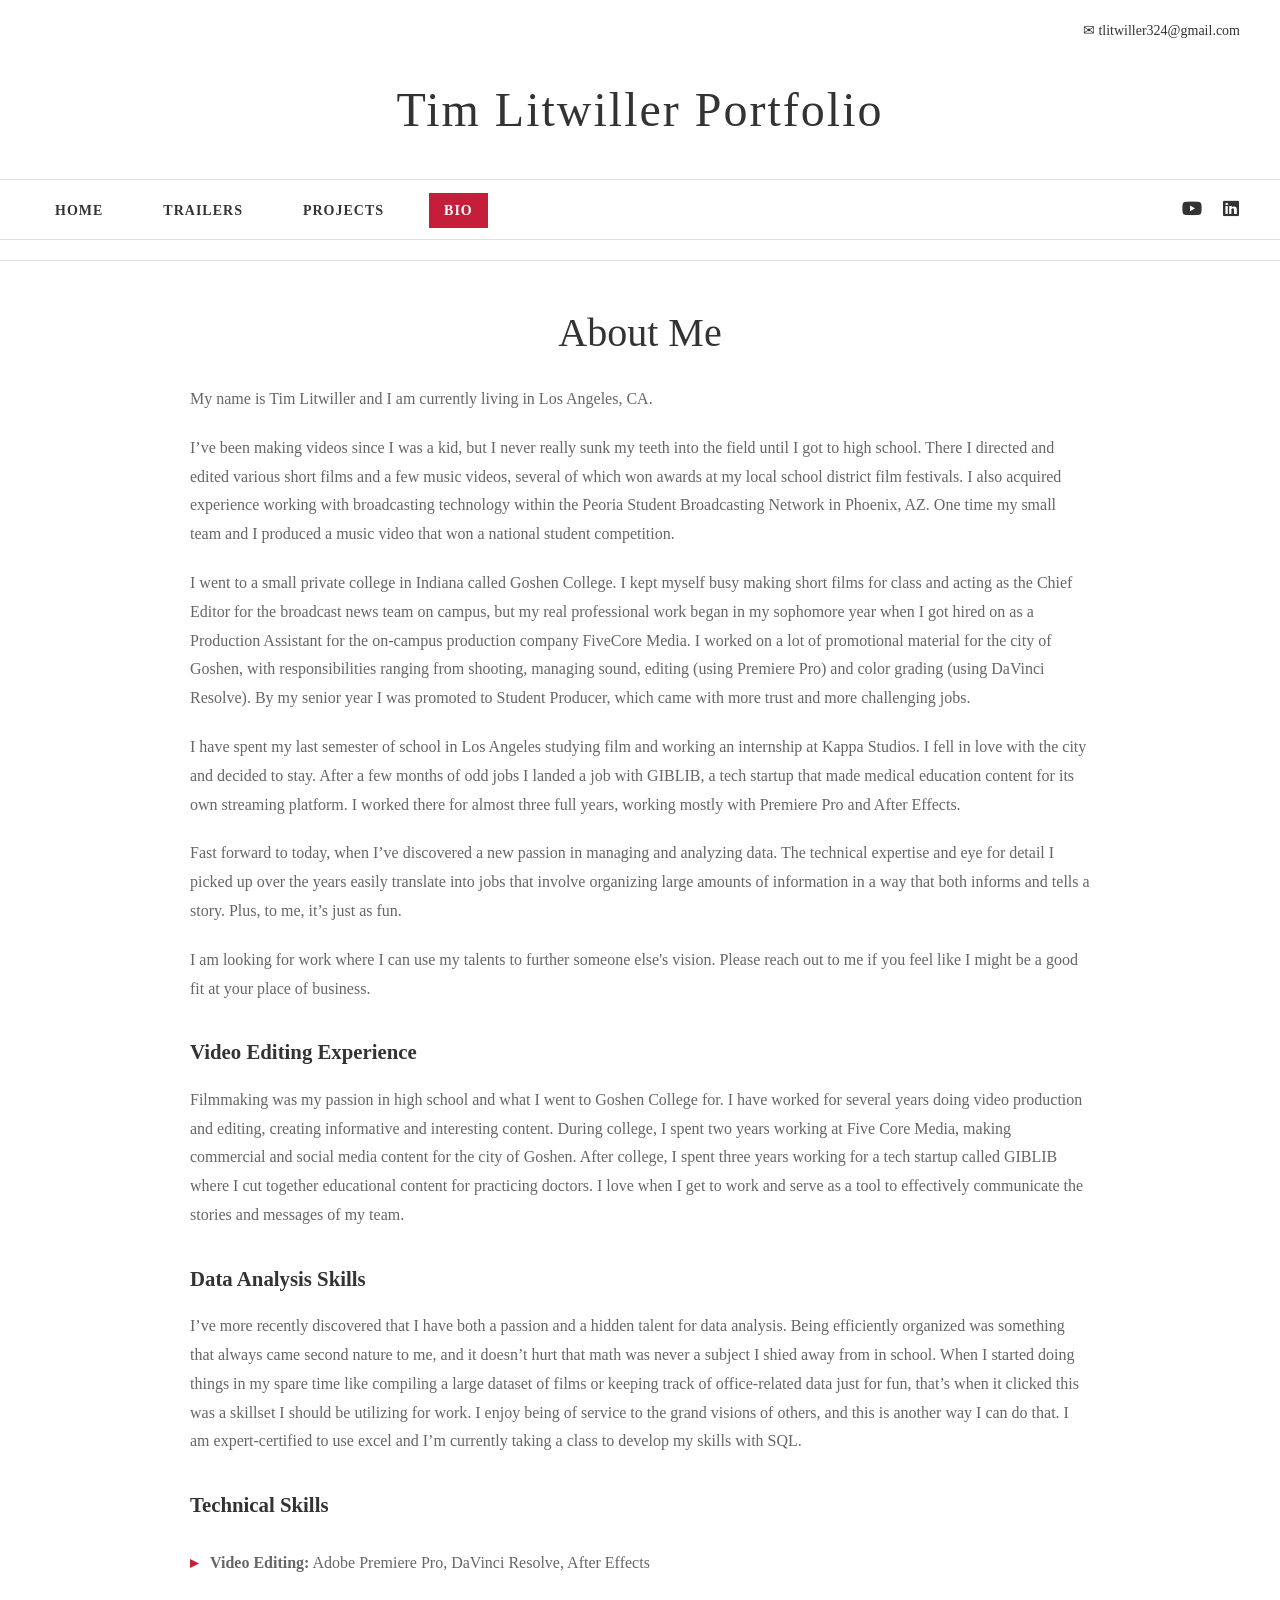
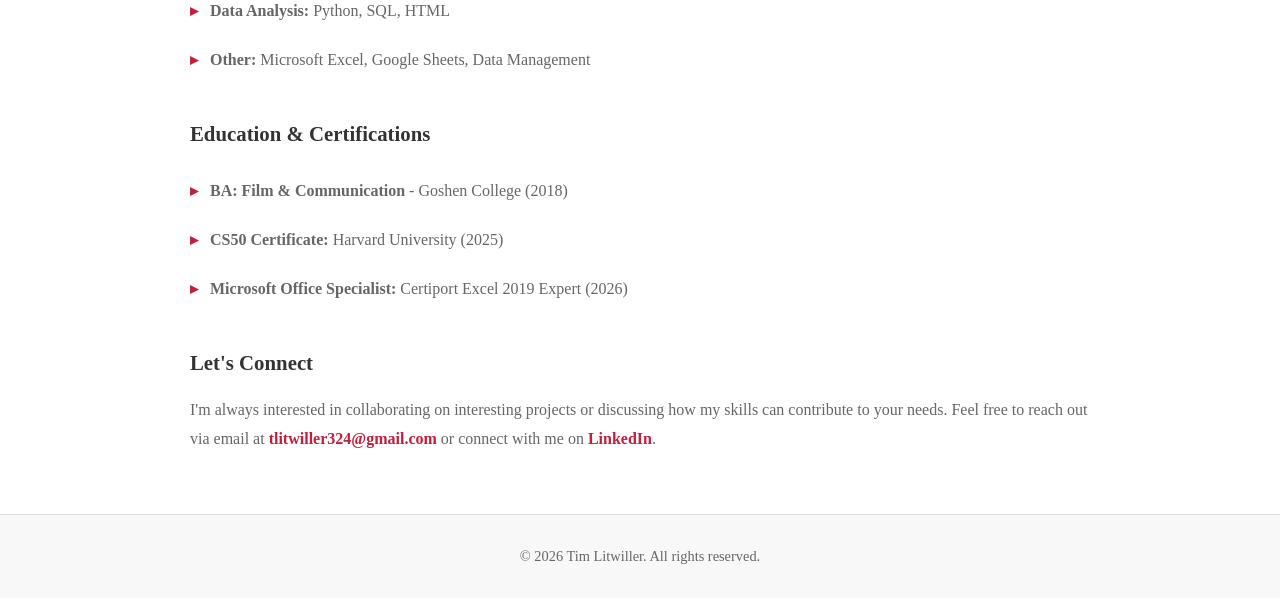
==== commit 9bc67005: "updated list style" ====
--- a/bio.html
+++ b/bio.html
@@ -88,7 +88,7 @@
                 </ul>
 
                 <h3>Education & Certifications</h3>
-                <ul class="education-list">
+                <ul class="skills-list">
                     <li><strong>BA: Film & Communication</strong> - Goshen College (2018)</li>
                     <li><strong>CS50 Certificate:</strong> Harvard University (2025)</li>
                     <li><strong>Microsoft Office Specialist:</strong> Certiport Excel 2019 Expert (2026)</li>
